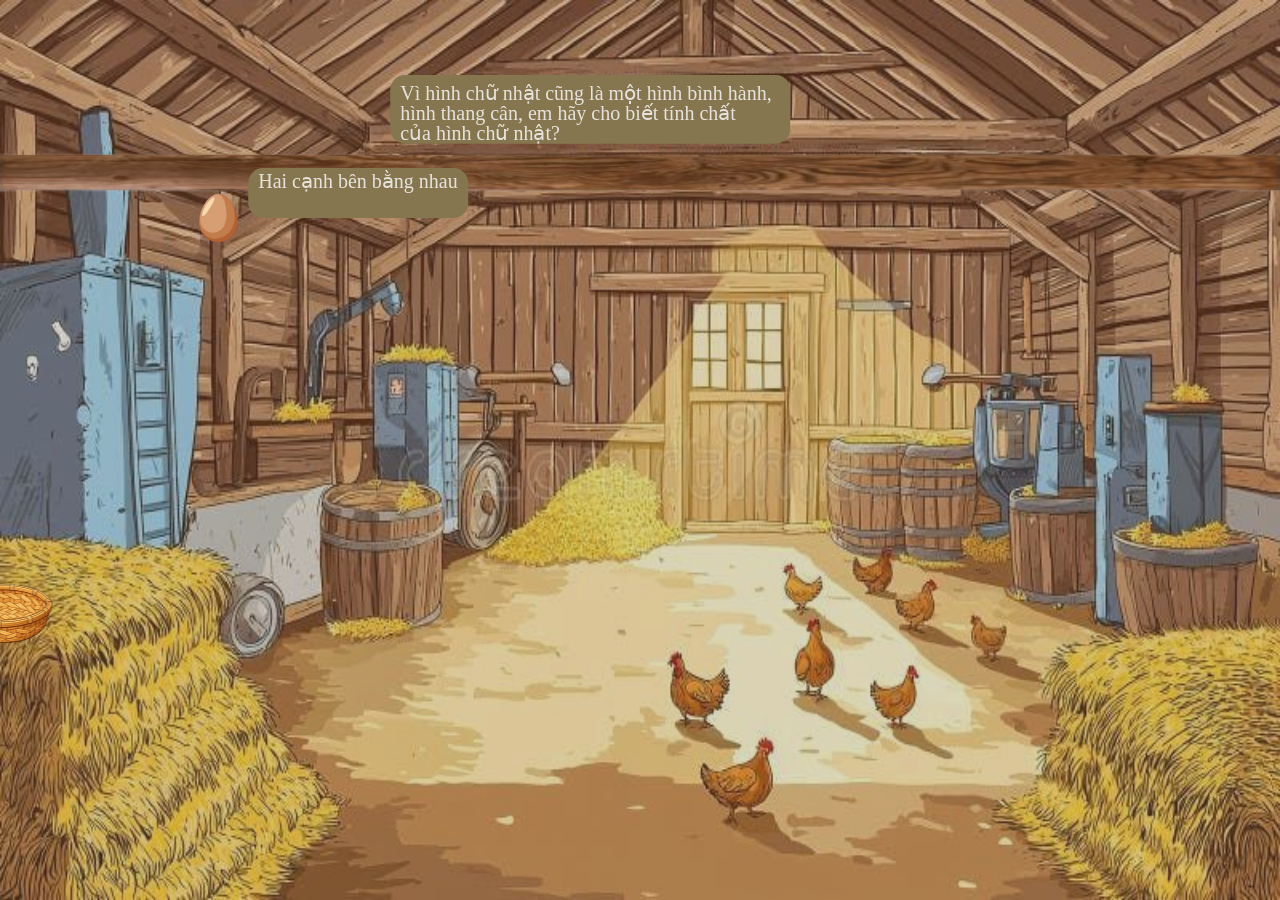
==== index.html @ 4cc3107f "Add files via upload" ====
<!doctype html>
<html lang="vi">
  <head>
    <meta charset="UTF-8" />
    <meta name="viewport" content="width=device-width, initial-scale=1.0" />
    <link rel="stylesheet" href="style.css" />
    <title>Đàn gà vui nhộn</title>
  </head>
  <body>
    <img src="src/img/background.png" alt="background" class="background" />
    <img src="src/img/plank.png" alt="plank" class="plank" />
    <canvas id="theCanvas" class="theCanvas"></canvas>

    <script src="script.js"></script>
  </body>
</html>
---- style.css ----
body {
  margin: 0;
  background-color: rgba(66, 58, 18, 0.75);
}

.background {
  position: absolute;
  top: 0;
  left: 0;
  width: 100%;
  height: 100%;
  opacity: 0.75;
}

.theCanvas {
  position: absolute;
  top: 0;
  left: 0;
}

.plank {
  position: absolute;
  top: 150px;
  left: 0;
  width: 100%;
  height: 5%;
}
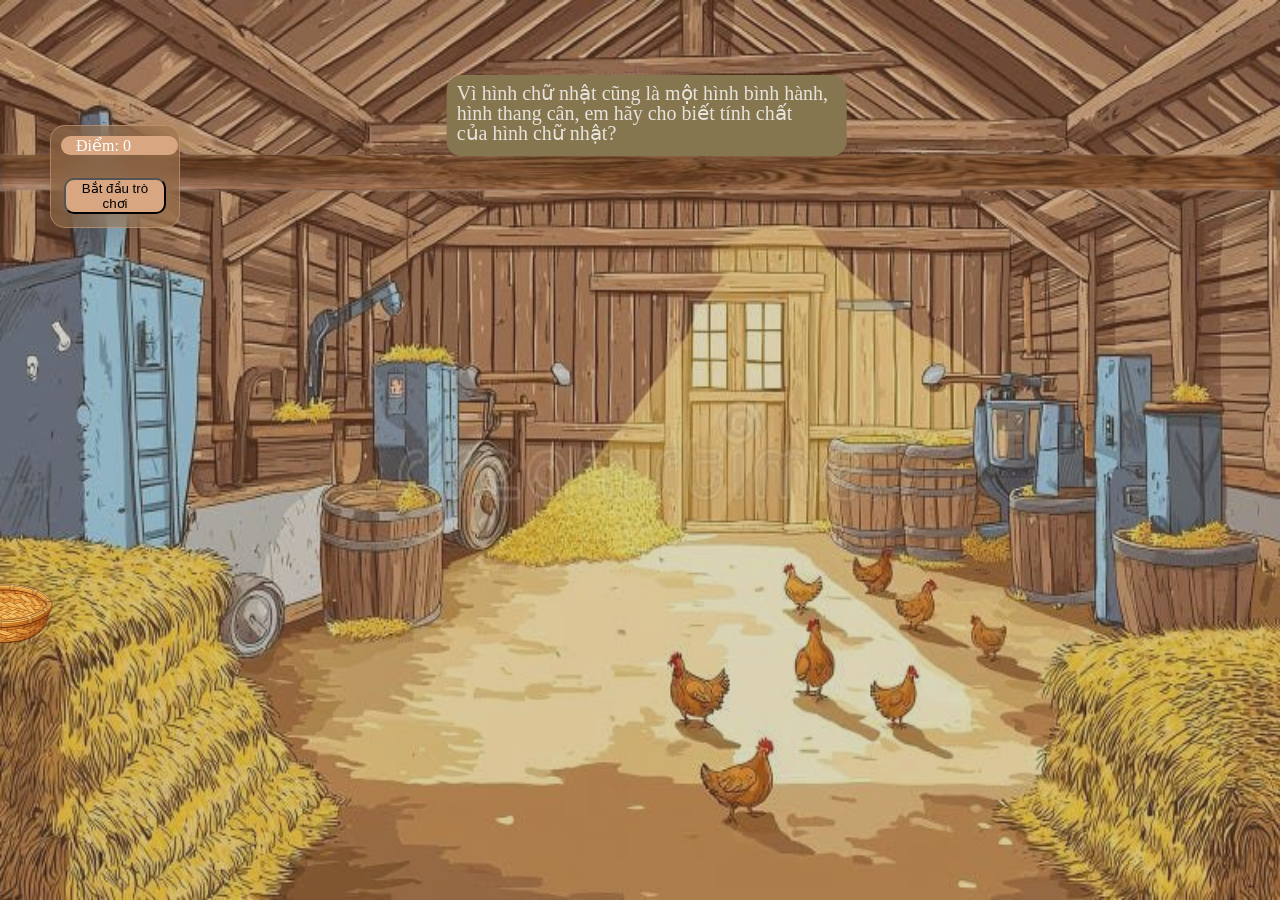
==== commit ff96b911: "Rename round3.html to index.html" ====
--- a/index.html
+++ b/index.html
@@ -3,14 +3,21 @@
   <head>
     <meta charset="UTF-8" />
     <meta name="viewport" content="width=device-width, initial-scale=1.0" />
-    <link rel="stylesheet" href="style.css" />
+    <link rel="stylesheet" href="round3.css" />
     <title>Đàn gà vui nhộn</title>
   </head>
   <body>
-    <img src="src/img/background.png" alt="background" class="background" />
-    <img src="src/img/plank.png" alt="plank" class="plank" />
+    <img
+      src="src/img/round3/background.png"
+      alt="background"
+      class="background"
+    />
+    <img src="src/img/round3/plank.png" alt="plank" class="plank" />
     <canvas id="theCanvas" class="theCanvas"></canvas>
-
-    <script src="script.js"></script>
+    <div class="scoreCount">
+      <p id="pScore" class="pScore">Điểm: 0</p>
+      <button class="beginBtn" id="beginBtn">Bắt đầu trò chơi</button>
+    </div>
+    <script src="round3.js"></script>
   </body>
 </html>
--- a/round3.css
+++ b/round3.css
@@ -0,0 +1,70 @@
+body {
+  margin: 0;
+  background-color: rgba(66, 58, 18, 0.75);
+}
+
+.background {
+  position: absolute;
+  top: 0;
+  left: 0;
+  width: 100%;
+  height: 100%;
+  opacity: 0.75;
+}
+
+.theCanvas {
+  position: absolute;
+  top: 0;
+  left: 0;
+}
+
+.plank {
+  position: absolute;
+  top: 150px;
+  left: 0;
+  width: 100%;
+  height: 5%;
+}
+
+.scoreCount {
+  width: 10vw;
+  height: fit-content;
+  position: fixed;
+  top: 125px;
+  left: 50px;
+  color: rgb(255, 255, 255);
+  justify-items: center;
+  align-content: center;
+  border-radius: 15px;
+  border: 15px solid rgb(216, 167, 129);
+  background-color: rgba(153, 112, 72, 0.5);
+  border: 1px solid rgba(216, 167, 129, 0.5);
+  box-shadow: 0 12px 30px rgba(0, 0, 0, 0.14);
+  backdrop-filter: blur(14px);
+  -webkit-backdrop-filter: blur(14px);
+}
+
+.pScore {
+  margin: 10px;
+  width: 8vw;
+  padding-left: 15px;
+  border-radius: 30px;
+  background-color: rgb(216, 167, 129);
+}
+
+.beginBtn {
+  width: 8vw;
+  height: 50%;
+  margin: 1vw;
+  border-radius: 10px;
+  background-color: rgb(216, 167, 129);
+  transition: all 0.25s ease;
+}
+
+.beginBtn:hover {
+  background-color: rgb(172, 75, 0);
+}
+
+.beginBtn:active {
+  background-color: rgb(112, 49, 0);
+}
